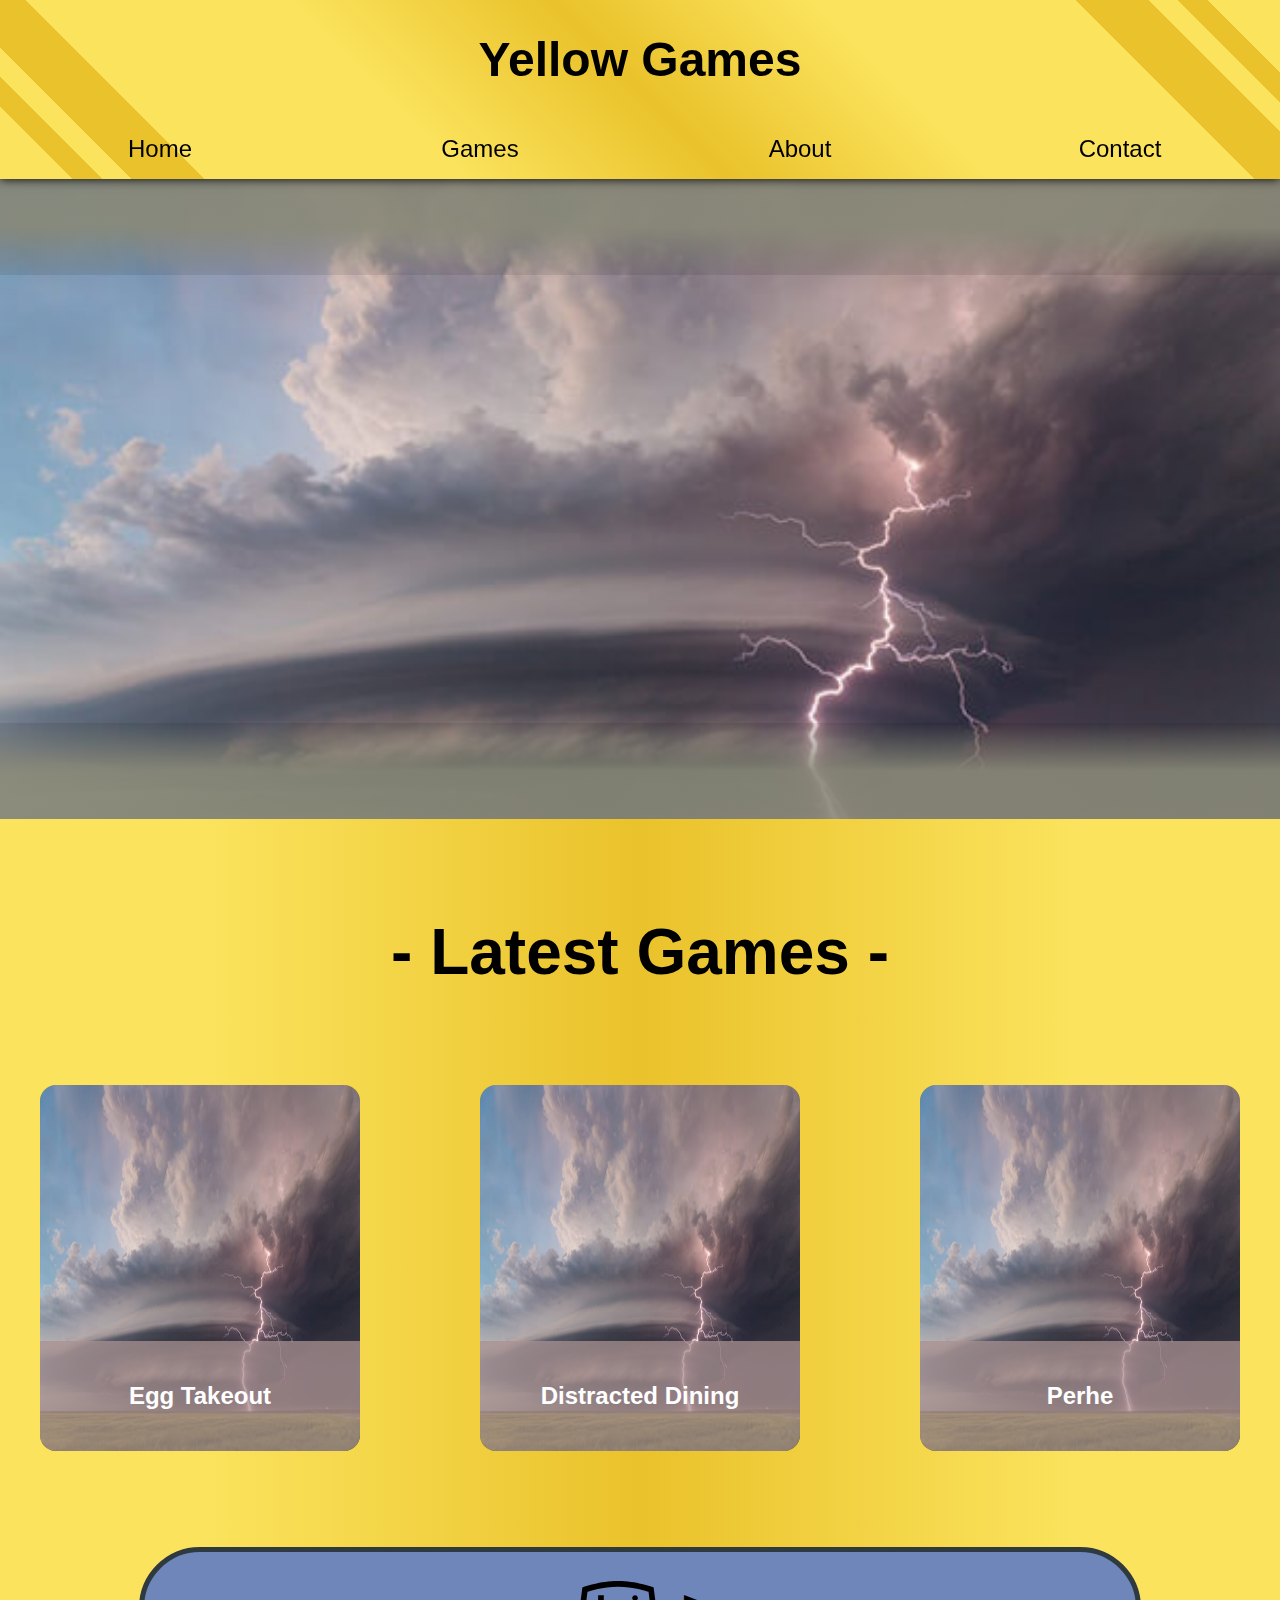
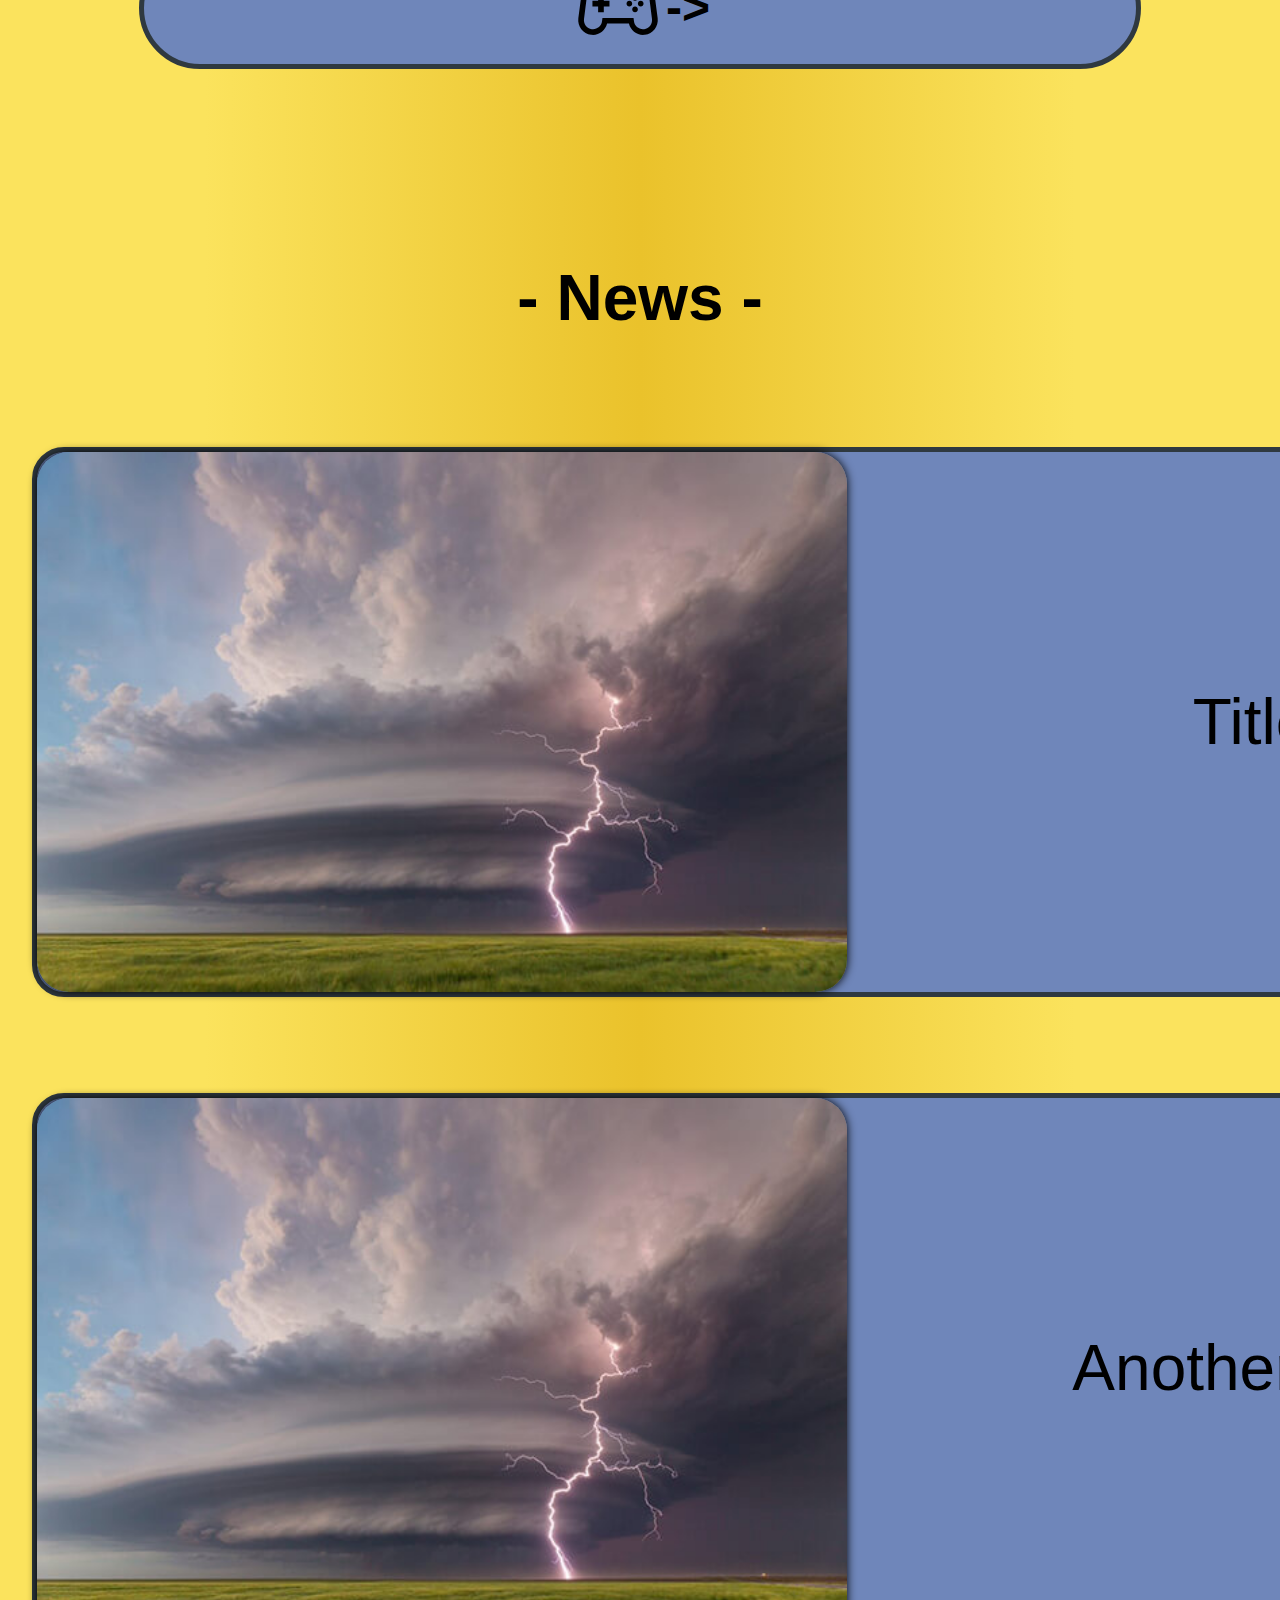
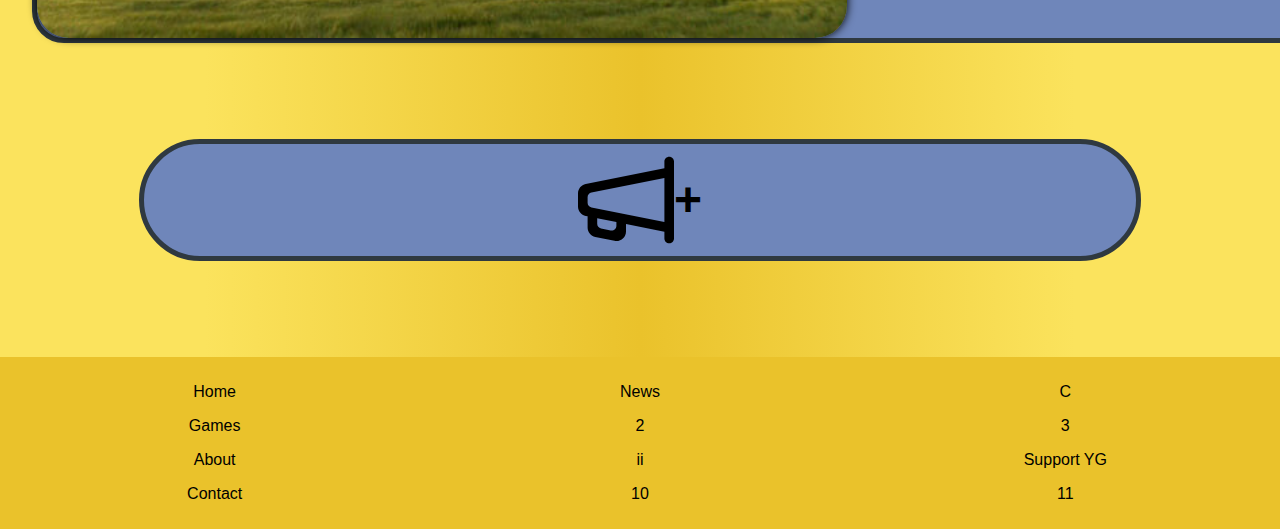
==== index.html @ 1d978299 "Update and rename main.html to index.html" ====
<!DOCTYPE html>

<html>
	<head>
		<link rel="stylesheet" href="main-style.css">
		<link rel="stylesheet" href="style.css">
		<title>Yellow Games</title>
	</head>
	<body>
		<nav>
			<div id="logo-title">Yellow Games</div>
			<a href="#" id="left-nav-item"" class="nav-item">Home</a>
			<a href="games.html" class="nav-item">Games</a>
			<a href="about.html" class="nav-item">About</a>
			<a href="mailto:scottiben08@gmail.com" id="right-nav-item" class="nav-item">Contact</a>
		</nav>
		<main>
			<div id="main-display">
				<div id="top-box"></div>
				<div id="bottom-box"></div>
			</div>
			<div class="main-display">
				<span class="header">- Latest Games -</span>
				<div class="game-box"><img src="supercell.png" alt="Supercell"><div class="game-box-info"><span class="header">Egg Takeout</span></div></div>
				<div class="game-box"><img src="supercell.png" alt="Supercell"><div class="game-box-info"><span class="header">Distracted Dining</span></div></div>
				<div class="game-box"><img src="supercell.png" alt="Supercell"><div class="game-box-info"><span class="header">Perhe</span></div></div>
				<span class="header">
					<a href="games.html" class="button">
						<svg id='Game_Controller_24' width='96' height='96' viewBox='0 0 24 24' xmlns='http://www.w3.org/2000/svg' xmlns:xlink='http://www.w3.org/1999/xlink'>
							<rect width='24' height='24' stroke='none' fill='#000000' opacity='0'/>
							<g transform="matrix(0.71 0 0 0.71 12 12)" >
								<path style="stroke: none; stroke-width: 1; stroke-dasharray: none; stroke-linecap: butt; stroke-dashoffset: 0; stroke-linejoin: miter; stroke-miterlimit: 4; fill: rgb(0,0,0); fill-rule: nonzero; opacity: 1;" transform=" translate(-16, -16.51)" d="M 16 7 C 9.617188 7 4.03125 9.0625 4.03125 9.0625 L 3.4375 9.28125 L 3.375 9.875 L 2.03125 20.125 C 1.667969 22.960938 3.695313 25.605469 6.53125 25.96875 C 9.171875 26.308594 11.539063 24.527344 12.15625 22 L 19.84375 22 C 20.464844 24.527344 22.828125 26.308594 25.46875 25.96875 C 28.304688 25.605469 30.332031 22.960938 29.96875 20.125 L 28.625 9.875 L 28.5625 9.28125 L 27.96875 9.0625 C 27.96875 9.0625 22.382813 7 16 7 Z M 16 9 C 21.484375 9 26.007813 10.523438 26.75 10.78125 L 27.96875 20.40625 C 28.195313 22.167969 26.980469 23.742188 25.21875 23.96875 C 23.457031 24.195313 21.851563 22.980469 21.625 21.21875 L 21.59375 20.875 L 21.46875 20 L 10.53125 20 L 10.40625 20.875 L 10.375 21.21875 C 10.148438 22.980469 8.542969 24.195313 6.78125 23.96875 C 5.019531 23.742188 3.804688 22.167969 4.03125 20.40625 L 5.25 10.78125 C 5.992188 10.523438 10.515625 9 16 9 Z M 9 12 L 9 14 L 7 14 L 7 16 L 9 16 L 9 18 L 11 18 L 11 16 L 13 16 L 13 14 L 11 14 L 11 12 Z M 22 12 C 21.449219 12 21 12.449219 21 13 C 21 13.550781 21.449219 14 22 14 C 22.550781 14 23 13.550781 23 13 C 23 12.449219 22.550781 12 22 12 Z M 20 14 C 19.449219 14 19 14.449219 19 15 C 19 15.550781 19.449219 16 20 16 C 20.550781 16 21 15.550781 21 15 C 21 14.449219 20.550781 14 20 14 Z M 24 14 C 23.449219 14 23 14.449219 23 15 C 23 15.550781 23.449219 16 24 16 C 24.550781 16 25 15.550781 25 15 C 25 14.449219 24.550781 14 24 14 Z M 22 16 C 21.449219 16 21 16.449219 21 17 C 21 17.550781 21.449219 18 22 18 C 22.550781 18 23 17.550781 23 17 C 23 16.449219 22.550781 16 22 16 Z" stroke-linecap="round" />
							</g>
						</svg>
						->
					</a>
				</span>
			</div>
			<div class="main-display">
				<span class="header">- News -</span>
				<div class="article">
					<div style="left: 0"><span class="news-desc">This is a summary of a news article</span></div>
					<img src="supercell.png" alt="Article Image">
					<div style="right: 0"><span class="news-title">Title</span></div>
				</div>
				<div class="article" style="margin-bottom: 0">
					<div style="left: 0"><span class="news-desc">This is a another summary of another news article</span></div>
					<img src="supercell.png" alt="Article Image">
					<div style="right: 0"><span class="news-title">Another Title</span></div>
				</div>

				<span class="header">
					<a href="main.html" class="button">
						<svg width='96' height='96' viewBox="0 -1 20 20" version="1.1" xmlns="http://www.w3.org/2000/svg" xmlns:xlink="http://www.w3.org/1999/xlink" fill="#000000">
							<g id="SVGRepo_bgCarrier" stroke-width="0"></g><g id="SVGRepo_tracerCarrier" stroke-linecap="round" stroke-linejoin="round"></g>
							<g id="SVGRepo_iconCarrier">
								<title>megaphone [#775]</title>
								<desc>Created with Sketch.</desc>
								<defs></defs>
								<g id="Page-1" stroke="none" stroke-width="1" fill="none" fill-rule="evenodd">
									<g id="Dribbble-Light-Preview" transform="translate(-180.000000, -4800.000000)" fill="#000000">
										<g id="icons" transform="translate(56.000000, 160.000000)">
											<path d="M142,4653.6 L126.804,4650.561 C126.336,4650.467 126,4650.057 126,4649.58 L126,4648.42 C126,4647.943 126.336,4647.533 126.804,4647.439 L142,4644.4 L142,4653.6 Z M132,4654.362 C132,4654.995 131.419,4655.469 130.798,4655.341 L128.798,4654.93 C128.334,4654.834 128,4654.425 128,4653.95 L128,4652.8 L132,4653.6 L132,4654.362 Z M142,4641 L142,4642.4 L125.608,4645.678 C124.673,4645.865 124,4646.686 124,4647.64 L124,4650.36 C124,4651.314 124.673,4652.135 125.608,4652.322 L126,4652.4 L126,4654.724 C126,4655.673 126.667,4656.491 127.597,4656.683 L131.597,4657.506 C132.838,4657.761 134,4656.813 134,4655.547 L134,4654 L142,4655.6 L142,4657 C142,4657.552 142.448,4658 143,4658 C143.552,4658 144,4657.552 144,4657 L144,4641 C144,4640.448 143.552,4640 143,4640 C142.448,4640 142,4640.448 142,4641 L142,4641 Z" id="megaphone-[#775]"></path>
										</g>
									</g>
								</g>
							</g>
						</svg>
						+
					</a>
				</span>

			</div>
		</main>
		<footer>
			<table>
				<tr><td></td></tr>
				<tr>
					<td><a class="footer-link" href="#">Home</a></td>
					<td><a class="footer-link" href="main.html">News</a></td>
					<td><a class="footer-link" href="main.html">C</a></td>
				</tr>
				<tr>
					<td><a class="footer-link" href="games.html">Games</a></td>
					<td><a class="footer-link" href="main.html">2</a></td>
					<td><a class="footer-link" href="main.html">3</a></td>
				</tr>
				<tr>
					<td><a class="footer-link" href="about.html">About</a></td>
					<td><a class="footer-link" href="main.html">ii</a></td>
					<td><a class="footer-link" href="main.html">Support YG</a></td>
				</tr>
				<tr>
					<td><a class="footer-link" href="mailto:scottiben08@gmail.com">Contact</a></td>
					<td><a class="footer-link" href="main.html">10</a></td>
					<td><a class="footer-link" href="main.html">11</a></td>
				</tr>
				<tr><td></td></tr>
			</table>
		</footer>
	</body>
</html>
---- main-style.css ----
* {
	--primary-color: #fbe35d;  /*#aaaa99*/
	--primary-color-clear: rgba(255, 204, 0, 0);
	--secondary-color: #eac22b;
	--shadow-color: #000;
	--accent-color: #6f86ba;
	--secondary-accent-color: #2f3940;
	--gradient-color: #888877;
	padding: 0;
	margin: 0;
	user-select: none;
	font-family: 'Gill Sans', 'Gill Sans MT', Calibri, 'Trebuchet MS', sans-serif;
}

body {
	background-color: var(--primary-color);
	/* background-color: #e0e0e0; */
}

#top-box {
	width: 100%;
	height: 15%;
	background-image: linear-gradient(180deg, var(--gradient-color) 50%, rgba(0,0,0,0.1));
	opacity: 0.9;
}

#bottom-box {
	align-self: flex-end;
	width: 100%;
	height: 15%;
	background-image: linear-gradient(0deg, var(--gradient-color) 50%, rgba(0,0,0,0.1));
	opacity: 0.9;
}

#right-nav-item {
	border-radius: 0.5rem 0 0 0.5rem;
}

#left-nav-item {
	border-radius: 0 0.5rem 0.5rem 0;
}

.game-box {
	position: relative;
	aspect-ratio: 7/8;
	display: flex;
	justify-content: center;
	border-radius: 1rem;
	width: 25vw;
	background-color: var(--secondary-color);
	transition: scale 0.5s, box-shadow 0.5s;
}

.game-box img {
	width: 100%;
	height: 100%;
	border-radius: inherit;
}

.game-box-info {
	text-align: center;
	display: flex;
	align-items: center;
	color: white;
	font-weight: bold;
	width: 100%;
	height: 30%;
	bottom: 0;
	border-radius: 0 0 1rem 1rem;
	background-color: rgba(168, 146, 146, 0.75);
	position: absolute;
	transition: scale 0.5s, border-radius 0.5s, translate 0.5s, box-shadow 0.5s;
}

.main-display .game-box .game-box-info span {
	padding: 0;
	height: fit-content;
	font-size: 1.5rem;
}

.game-box:hover {
	scale: 1.1;
	box-shadow: 0 0 10px var(--shadow-color);

	.game-box-info {
		box-shadow: 0 0 10px var(--shadow-color);
		translate: 0 -5%;
		scale: 1.1;
		border-radius: 1rem;
	}
}

.article {
	display: flex;
	position: relative;
	align-items: center;
	justify-content: space-between;
	aspect-ratio: 3;
	height: 60vh;
	border: solid 5px var(--secondary-accent-color);
	background-color: var(--accent-color); /* FIX COLORS FOR BORDER AND IN BACKGROUND */
	border-radius: 2rem;
	margin: 1rem 2rem 5rem 2rem;
	transition: box-shadow 0.5s;
	/* box-shadow: 0 0 10px var(--shadow-color); */

	/* padding: 4rem; */
}

.article .news-desc {
	position: absolute;
	left: 0;
	font-size: medium;
}

.article img {
	position: absolute;
	left: 0;
	z-index: 98;
	aspect-ratio: 1;
	height: 100%;
	width: 50%;
	box-shadow: 0 0 10px var(--shadow-color);
	transition: transform 1s;
	transition-delay: 0s;
	border-radius: inherit;
}

.article .news-title {
	font-size: 4rem;
}

.article div {
	display: flex;
	justify-content: center;
	align-items: center;
	width: 50%;
	height: 100%;
	position: absolute;
	top: 0;
}

.article:hover {
	cursor: pointer;
	box-shadow: 0 0 10px var(--shadow-color);
	img {
		transform: translateX(100%);
		left: unset;
		transition-delay: 0.5s;
	}
}

.article .news-desc {
	font-size: larger;
	height: fit-content;
	text-align: center;
	width: 100%;
	font-weight: normal;
}
---- style.css ----
* {
	--primary-color: #fbe35d;  /*#aaaa99*/
	--primary-color-clear: rgba(255, 204, 0, 0);
	--secondary-color: #eac22b;
	--shadow-color: #000;
	--accent-color: #6f86ba;
	--secondary-accent-color: #2f3940;
	--gradient-color: #888877;
	padding: 0;
	margin: 0;
	user-select: none;
	font-family: 'Gill Sans', 'Gill Sans MT', Calibri, 'Trebuchet MS', sans-serif;
}

nav {
	display: flex;
	justify-content: space-around;
	align-items: center;
	flex-wrap: wrap;
	background-image: linear-gradient(45deg,
	 var(--primary-color) 5%, 
	 var(--secondary-color) 5%, var(--secondary-color) 7%, 
	 var(--primary-color) 7%, var(--primary-color) 9%, 
	 var(--secondary-color) 9%, var(--secondary-color) 14%, 
	 var(--primary-color) 14%, var(--primary-color) 32%, 
	 var(--secondary-color) 50%,
	 var(--primary-color) 68%, var(--primary-color) 86%,
	 var(--secondary-color) 86%, var(--secondary-color) 91%,
	 var(--primary-color) 91%, var(--primary-color) 93%, 
	 var(--secondary-color) 93%, var(--secondary-color) 95%, 
	 var(--primary-color) 95%);
	/* border-radius: 0.5rem; */
	position: sticky;
	top: 0;
	z-index: 1000;
	box-shadow: 0 0 10px var(--shadow-color);
}

.nav-item {
	font-size: 1.5rem;
	padding: 1rem;
	border-radius: 0.5rem;
	width: calc(25vw - 2rem);
	text-align: center;
	transition: background-color 0.5s, box-shadow 0.5s;
}

.nav-item:hover {
	background-color: rgba(238,187,0,0.8);
	cursor: pointer;
	box-shadow: 0 0 10px var(--shadow-color);
}

#main-display {
	display: flex;
	flex-wrap: wrap;
	height: 50vw;
	width: 100%;
	background-repeat: no-repeat;
	background-position: center;
	background-size: cover;
	background-color: lightgreen;
	background-image: url("supercell.png");
}

.main-display .header {
	font-weight: bold;
	display: flex;
	justify-content: center;
	width: 100%;
	padding: 6rem 0 6rem 0;
	text-align: center;
	font-size: 4rem;
}

.button {
	display: flex;
	align-items: center;
	justify-content: center;
	border: solid 5px var(--secondary-accent-color);
	width: 75%;
	height: fit-content;
	/* width: fit-content; */
	padding: 0.5rem 1rem;
	border-radius: 4rem;
	/* border-radius: 1rem; */
	font-size: 3rem;
	background-color: var(--accent-color);
	font-weight: bolder;
	transition: box-shadow 0.5s, rotate 0.5s, scale 0.5s;
	transition-delay: 0.1s;
}

.button:hover {
	box-shadow: 0 0 10px var(--shadow-color);
	z-index: 99;
	rotate: 3deg;
	scale: 1.25;
	cursor: pointer;
}

#logo-title {
	font-size: 3rem;
	padding: 2rem;
	text-align: center;
	width: 100%;
	font-weight: bolder;
}

.main-display {
	background-image: linear-gradient(90deg, var(--primary-color) 16%, var(--secondary-color) 50%, var(--primary-color) 84%);
	display: flex;
	flex-wrap: wrap;
	/* height:  40vw; */
	justify-content: space-evenly;
	align-items: center;
	/* padding: 10rem 2rem; */
	padding: 0;
	column-gap: 5rem;
	position: relative;
	
}

a {
	color: black;
	text-decoration: none;
}

footer {
	background-color: var(--secondary-color);
	display: flex;
	justify-content: center;
	align-items: center;
}

table {
	width: 100%;
}

tr {

	width: 100%;
	display: flex;
	justify-content: space-around;

}

td {
	width: 10%;
	display: flex;
	justify-content: center;
	align-items: center;
	padding: 0.5rem 0;
}
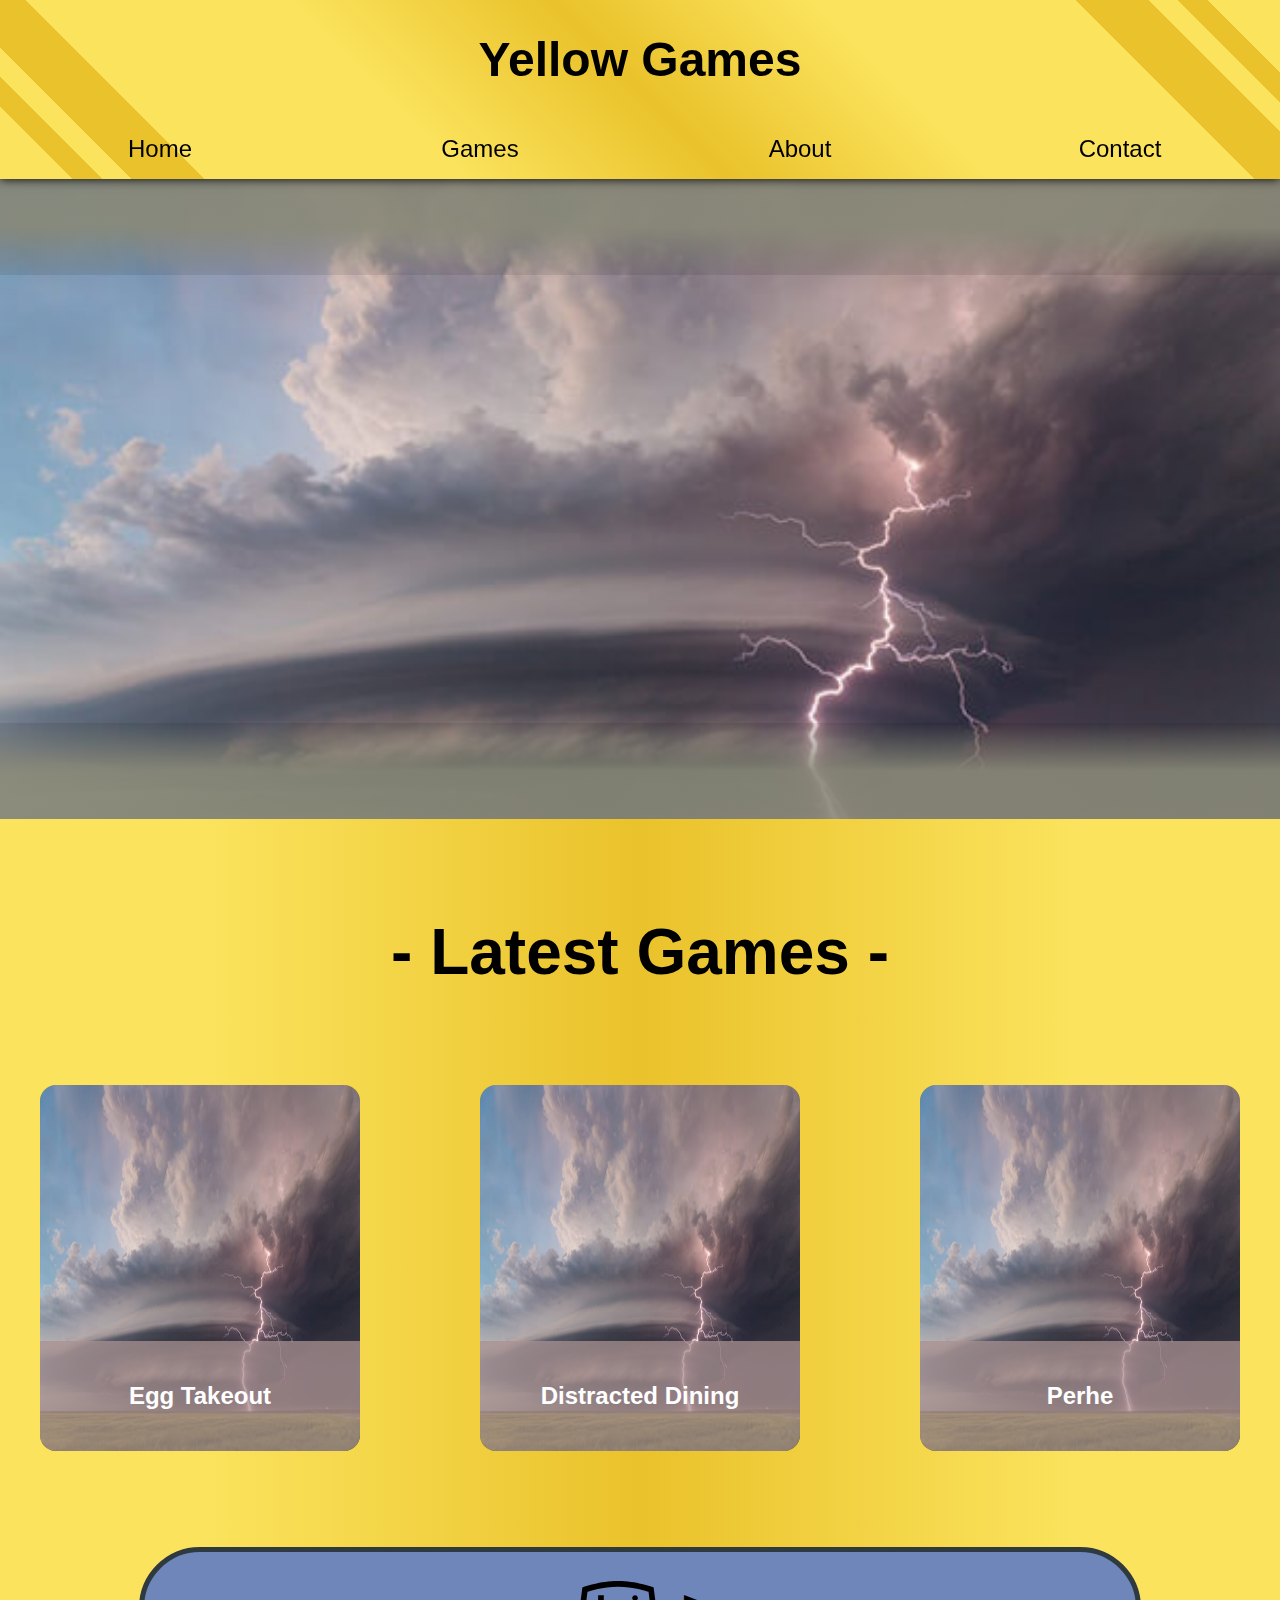
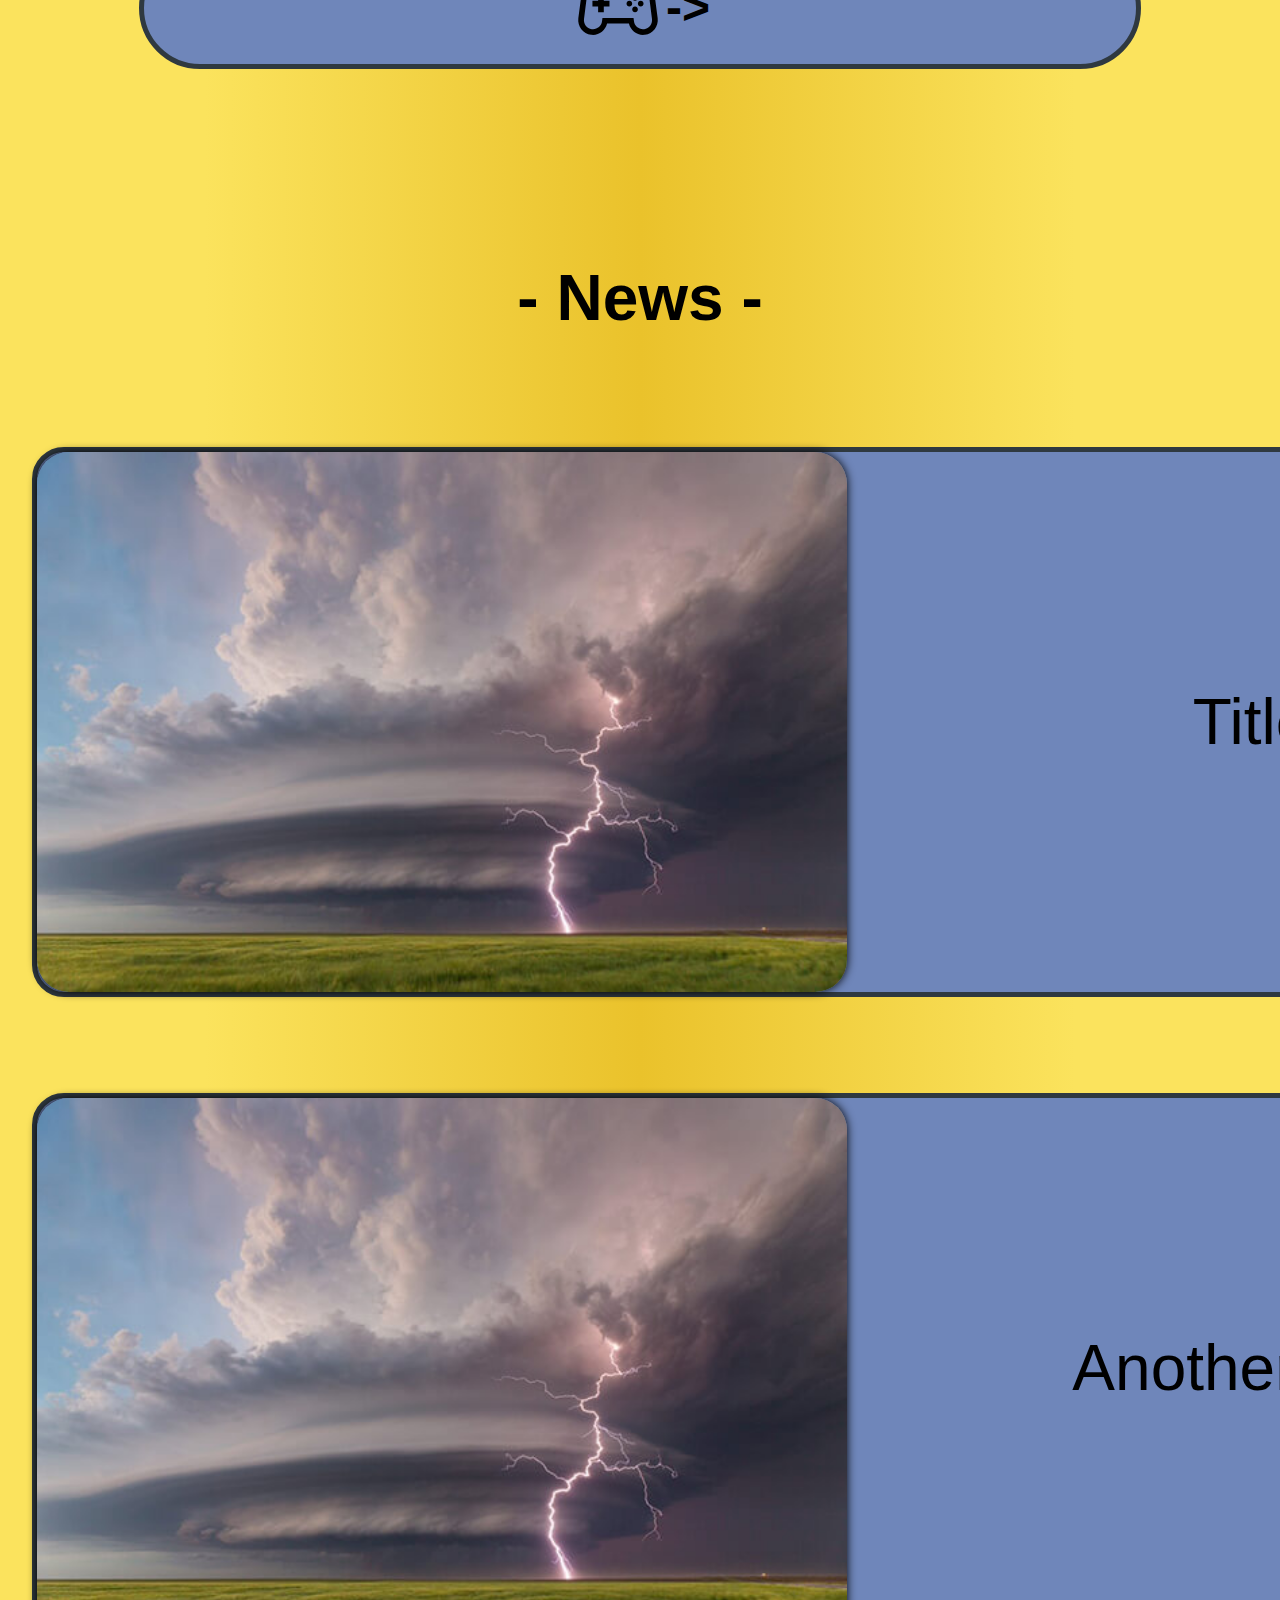
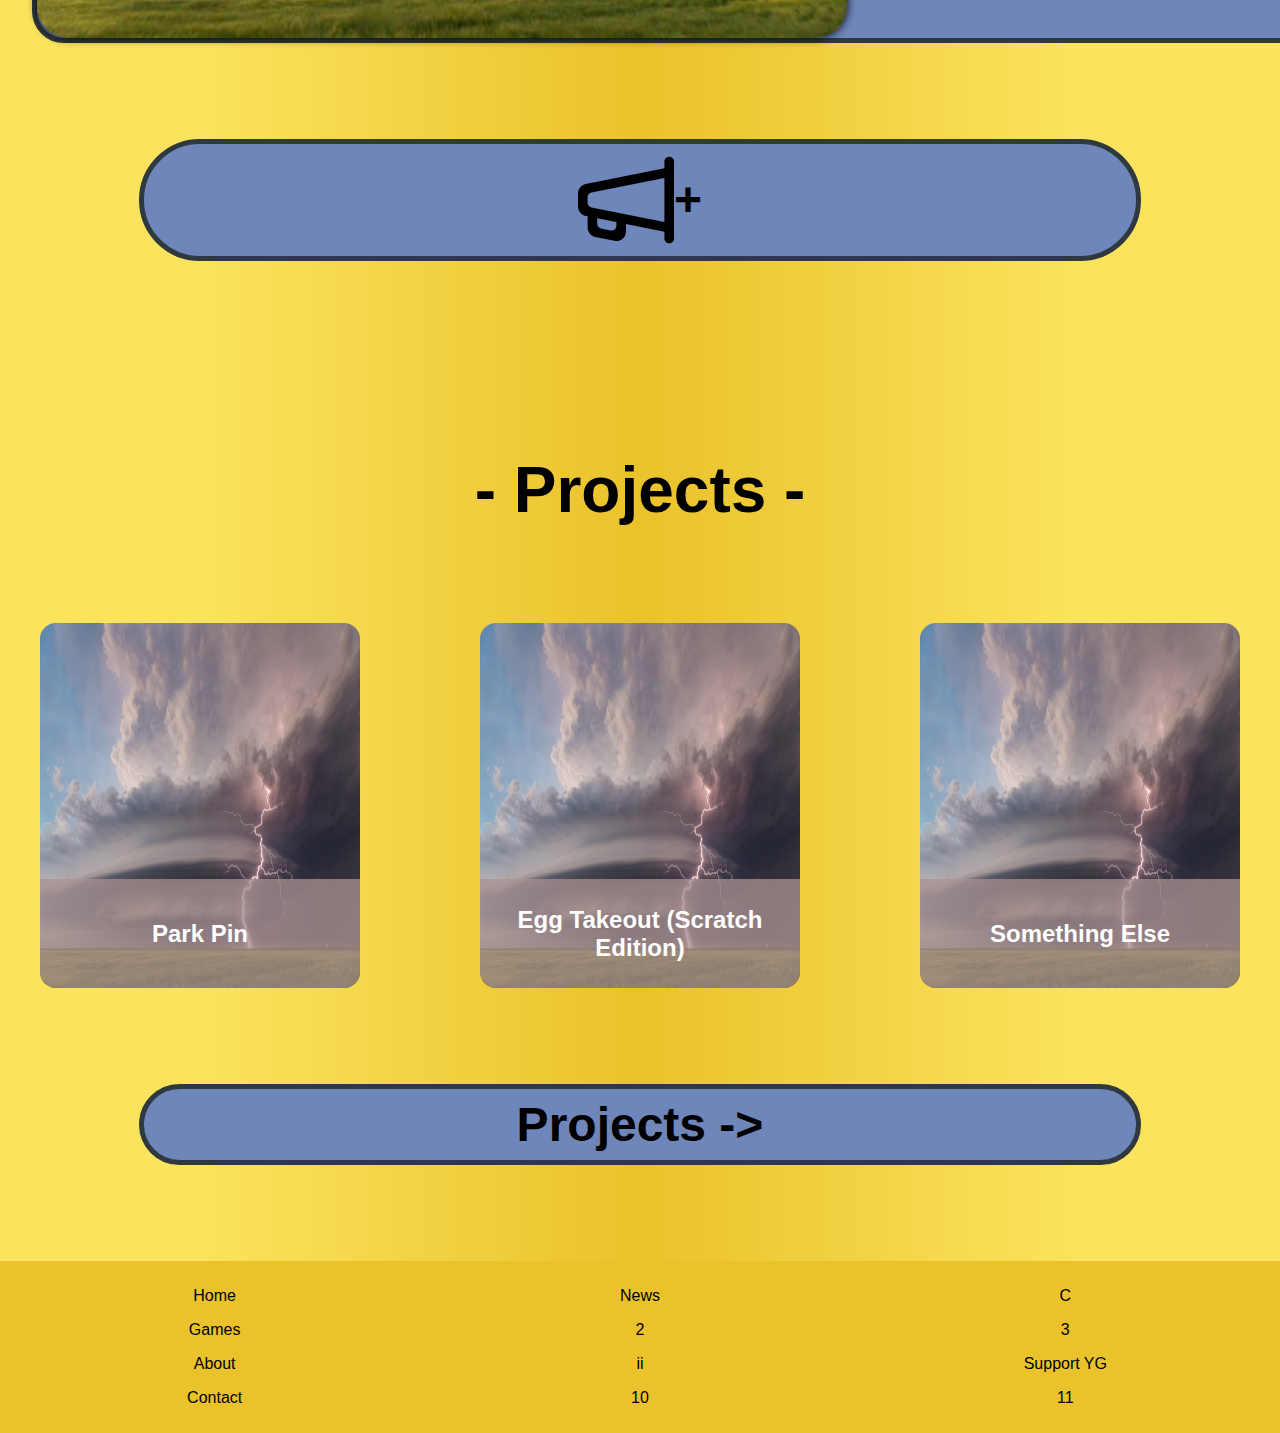
==== commit 52739b5a: "Update index.html" ====
--- a/index.html
+++ b/index.html
@@ -9,7 +9,7 @@
 	<body>
 		<nav>
 			<div id="logo-title">Yellow Games</div>
-			<a href="#" id="left-nav-item"" class="nav-item">Home</a>
+			<a href="#" id="left-nav-item" class="nav-item">Home</a>
 			<a href="games.html" class="nav-item">Games</a>
 			<a href="about.html" class="nav-item">About</a>
 			<a href="mailto:scottiben08@gmail.com" id="right-nav-item" class="nav-item">Contact</a>
@@ -71,6 +71,32 @@
 				</span>
 
 			</div>
+			<div class="main-display">
+				<span class="header">- Projects -</span>
+				<div class="game-box">
+					<img src="supercell.png" alt="Supercell">
+					<div class="game-box-info">
+						<span class="header">Park Pin</span>
+					</div>
+				</div>
+				<div class="game-box">
+					<img src="supercell.png" alt="Supercell">
+					<div class="game-box-info">
+						<span class="header">Egg Takeout (Scratch Edition)</span>
+					</div>
+				</div>
+				<div class="game-box">
+					<img src="supercell.png" alt="Supercell">
+					<div class="game-box-info">
+						<span class="header">Something Else</span>
+					</div>
+				</div>
+				<span class="header">
+					<a href="projects.html" class="button">
+						Projects ->
+					</a>
+				</span>
+			</div>
 		</main>
 		<footer>
 			<table>
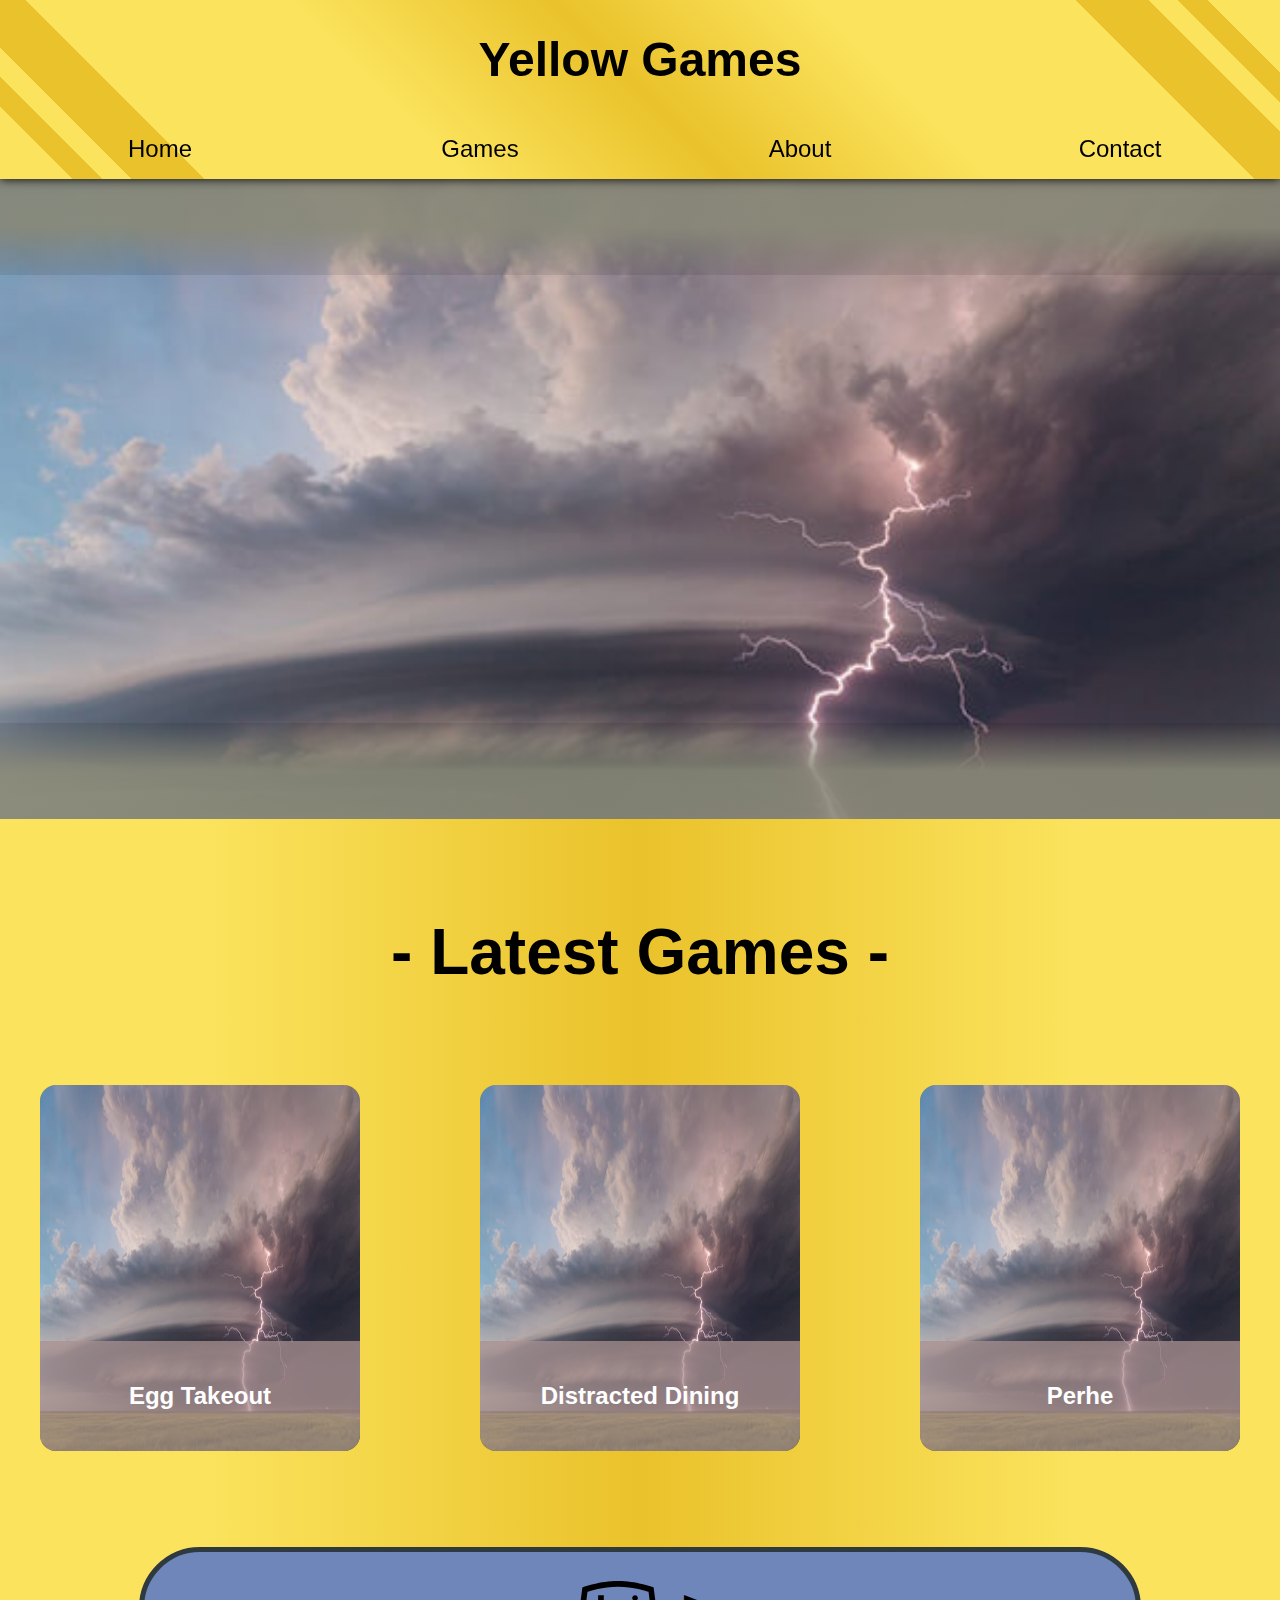
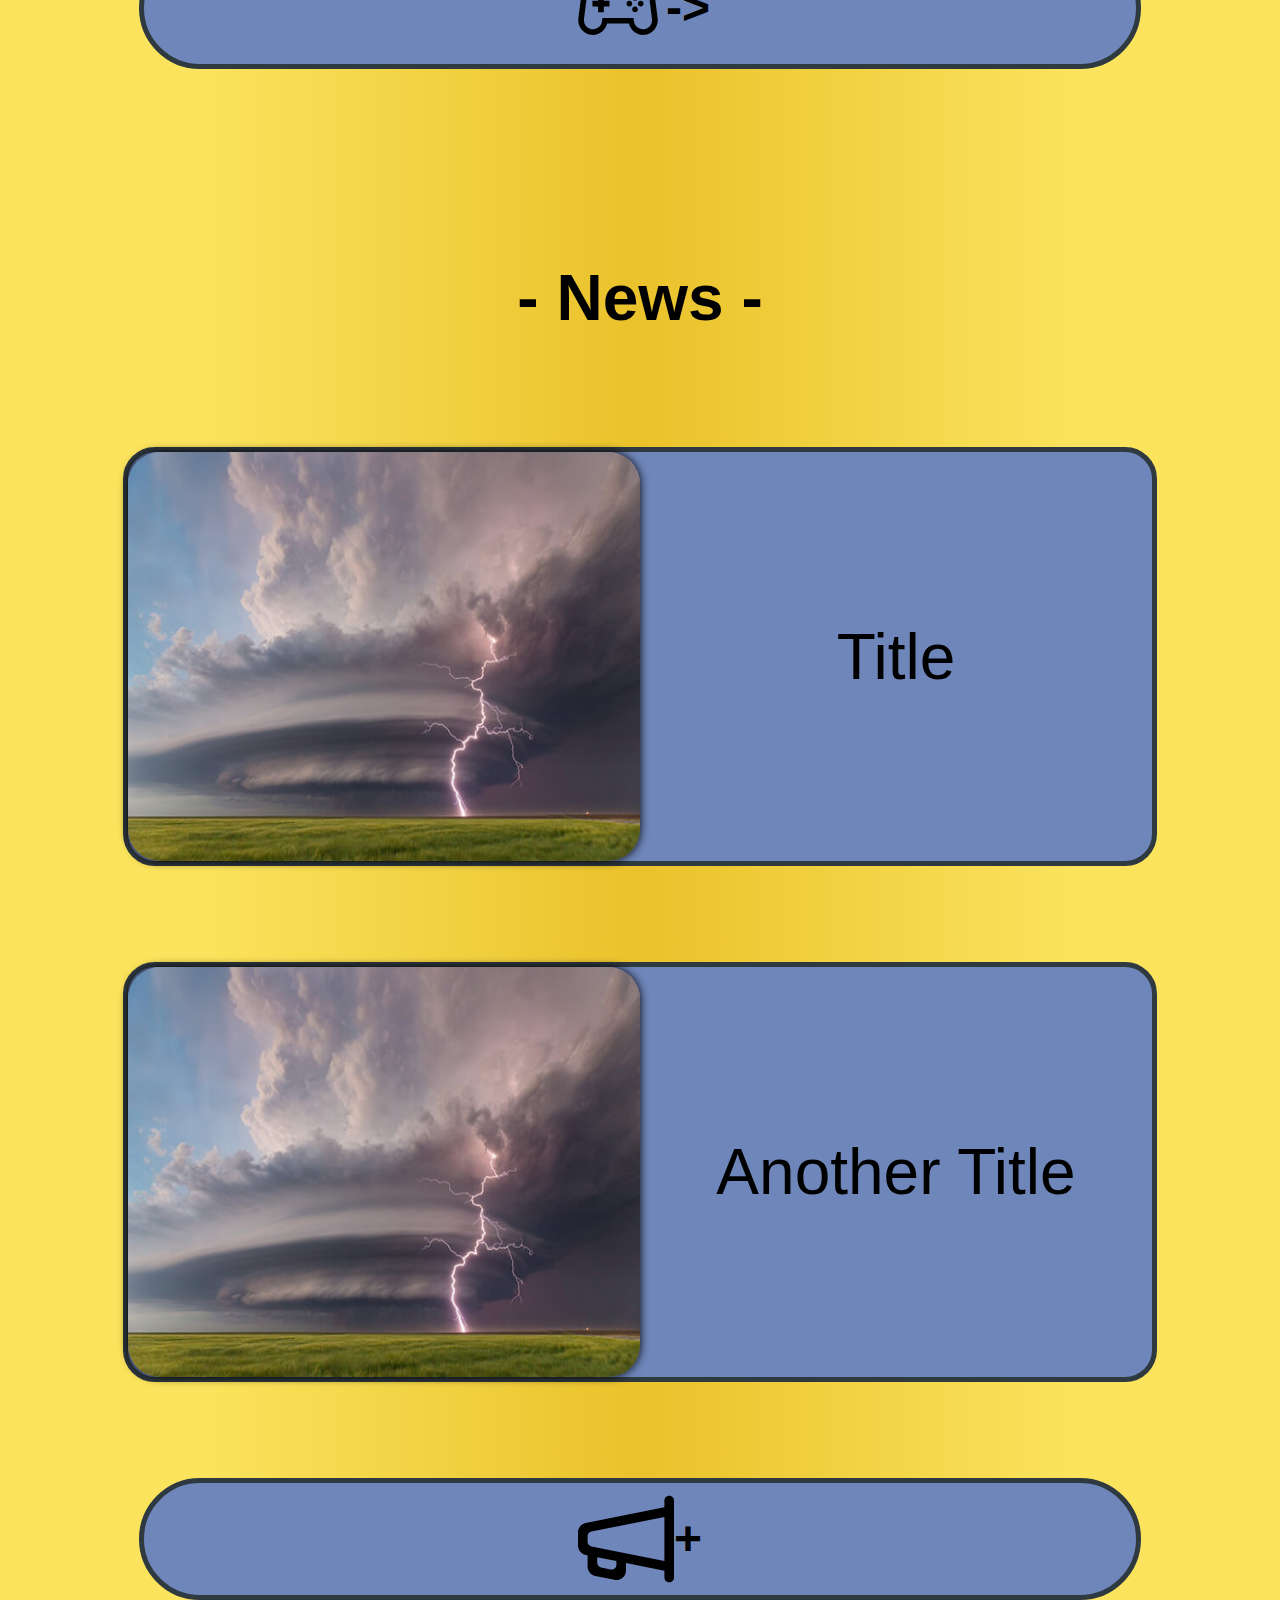
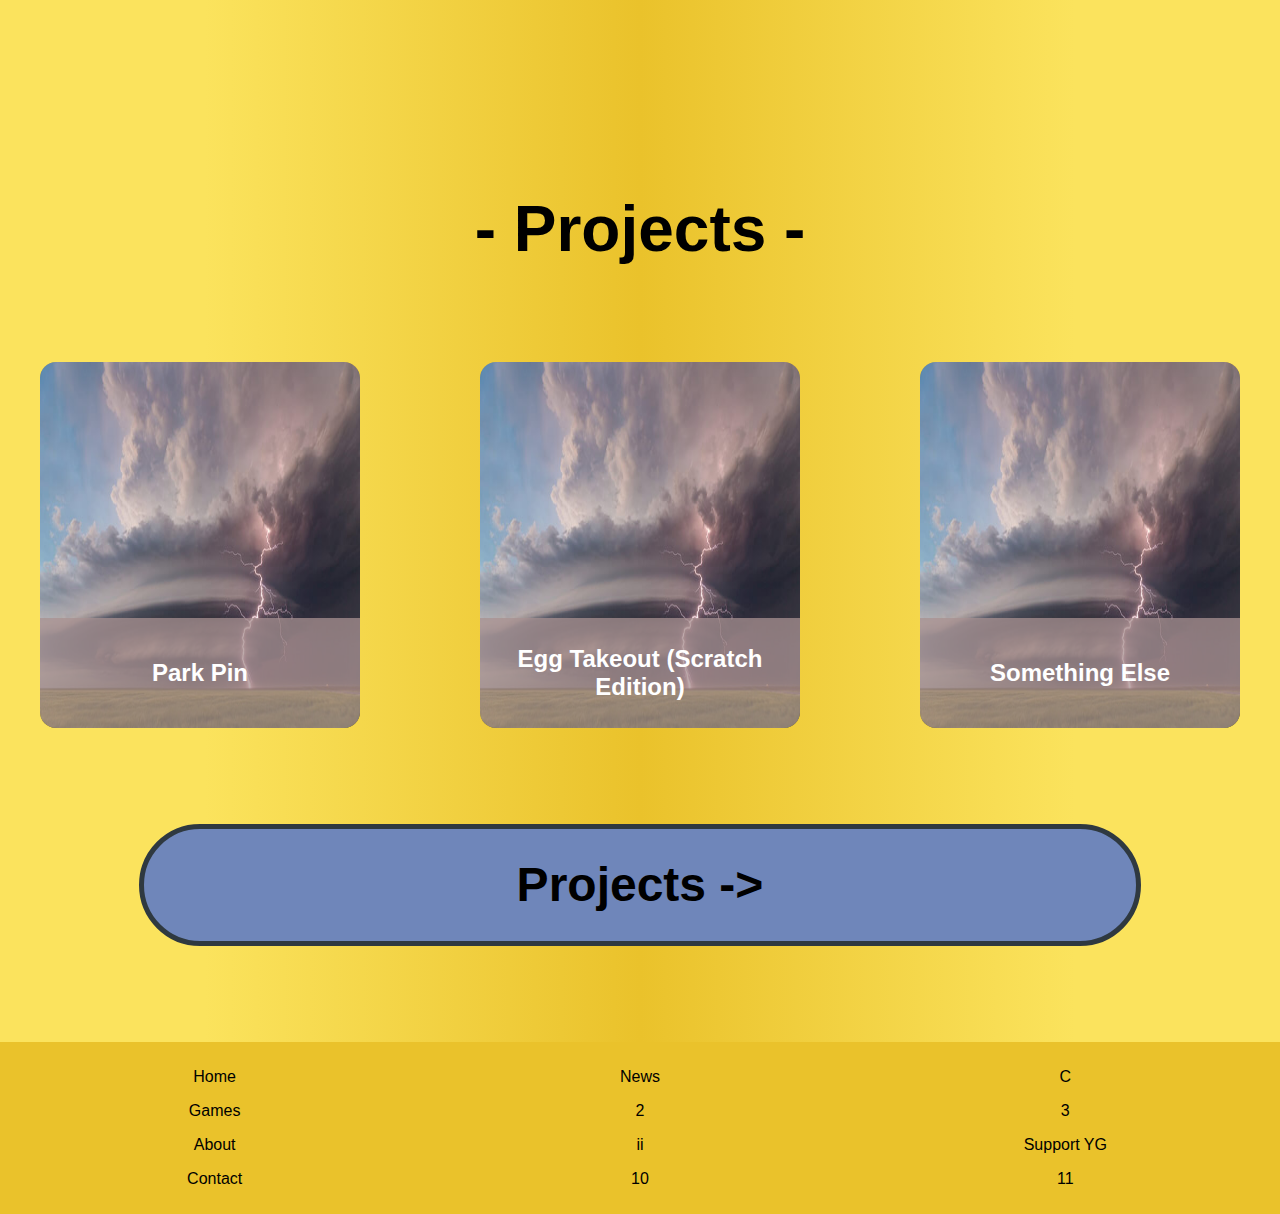
==== commit 09770ed3: "made some ratios consistent" ====
--- a/index.html
+++ b/index.html
@@ -32,7 +32,9 @@
 								<path style="stroke: none; stroke-width: 1; stroke-dasharray: none; stroke-linecap: butt; stroke-dashoffset: 0; stroke-linejoin: miter; stroke-miterlimit: 4; fill: rgb(0,0,0); fill-rule: nonzero; opacity: 1;" transform=" translate(-16, -16.51)" d="M 16 7 C 9.617188 7 4.03125 9.0625 4.03125 9.0625 L 3.4375 9.28125 L 3.375 9.875 L 2.03125 20.125 C 1.667969 22.960938 3.695313 25.605469 6.53125 25.96875 C 9.171875 26.308594 11.539063 24.527344 12.15625 22 L 19.84375 22 C 20.464844 24.527344 22.828125 26.308594 25.46875 25.96875 C 28.304688 25.605469 30.332031 22.960938 29.96875 20.125 L 28.625 9.875 L 28.5625 9.28125 L 27.96875 9.0625 C 27.96875 9.0625 22.382813 7 16 7 Z M 16 9 C 21.484375 9 26.007813 10.523438 26.75 10.78125 L 27.96875 20.40625 C 28.195313 22.167969 26.980469 23.742188 25.21875 23.96875 C 23.457031 24.195313 21.851563 22.980469 21.625 21.21875 L 21.59375 20.875 L 21.46875 20 L 10.53125 20 L 10.40625 20.875 L 10.375 21.21875 C 10.148438 22.980469 8.542969 24.195313 6.78125 23.96875 C 5.019531 23.742188 3.804688 22.167969 4.03125 20.40625 L 5.25 10.78125 C 5.992188 10.523438 10.515625 9 16 9 Z M 9 12 L 9 14 L 7 14 L 7 16 L 9 16 L 9 18 L 11 18 L 11 16 L 13 16 L 13 14 L 11 14 L 11 12 Z M 22 12 C 21.449219 12 21 12.449219 21 13 C 21 13.550781 21.449219 14 22 14 C 22.550781 14 23 13.550781 23 13 C 23 12.449219 22.550781 12 22 12 Z M 20 14 C 19.449219 14 19 14.449219 19 15 C 19 15.550781 19.449219 16 20 16 C 20.550781 16 21 15.550781 21 15 C 21 14.449219 20.550781 14 20 14 Z M 24 14 C 23.449219 14 23 14.449219 23 15 C 23 15.550781 23.449219 16 24 16 C 24.550781 16 25 15.550781 25 15 C 25 14.449219 24.550781 14 24 14 Z M 22 16 C 21.449219 16 21 16.449219 21 17 C 21 17.550781 21.449219 18 22 18 C 22.550781 18 23 17.550781 23 17 C 23 16.449219 22.550781 16 22 16 Z" stroke-linecap="round" />
 							</g>
 						</svg>
+
 						->
+						
 					</a>
 				</span>
 			</div>
@@ -66,7 +68,9 @@
 								</g>
 							</g>
 						</svg>
+
 						+
+
 					</a>
 				</span>
 
--- a/main-style.css
+++ b/main-style.css
@@ -95,8 +95,8 @@
 	position: relative;
 	align-items: center;
 	justify-content: space-between;
-	aspect-ratio: 3;
-	height: 60vh;
+	aspect-ratio: 2.5;
+	width: 80vw;
 	border: solid 5px var(--secondary-accent-color);
 	background-color: var(--accent-color); /* FIX COLORS FOR BORDER AND IN BACKGROUND */
 	border-radius: 2rem;
@@ -156,4 +156,4 @@
 	text-align: center;
 	width: 100%;
 	font-weight: normal;
-}+}
--- a/style.css
+++ b/style.css
@@ -79,7 +79,7 @@
 	justify-content: center;
 	border: solid 5px var(--secondary-accent-color);
 	width: 75%;
-	height: fit-content;
+	aspect-ratio: 10;
 	/* width: fit-content; */
 	padding: 0.5rem 1rem;
 	border-radius: 4rem;
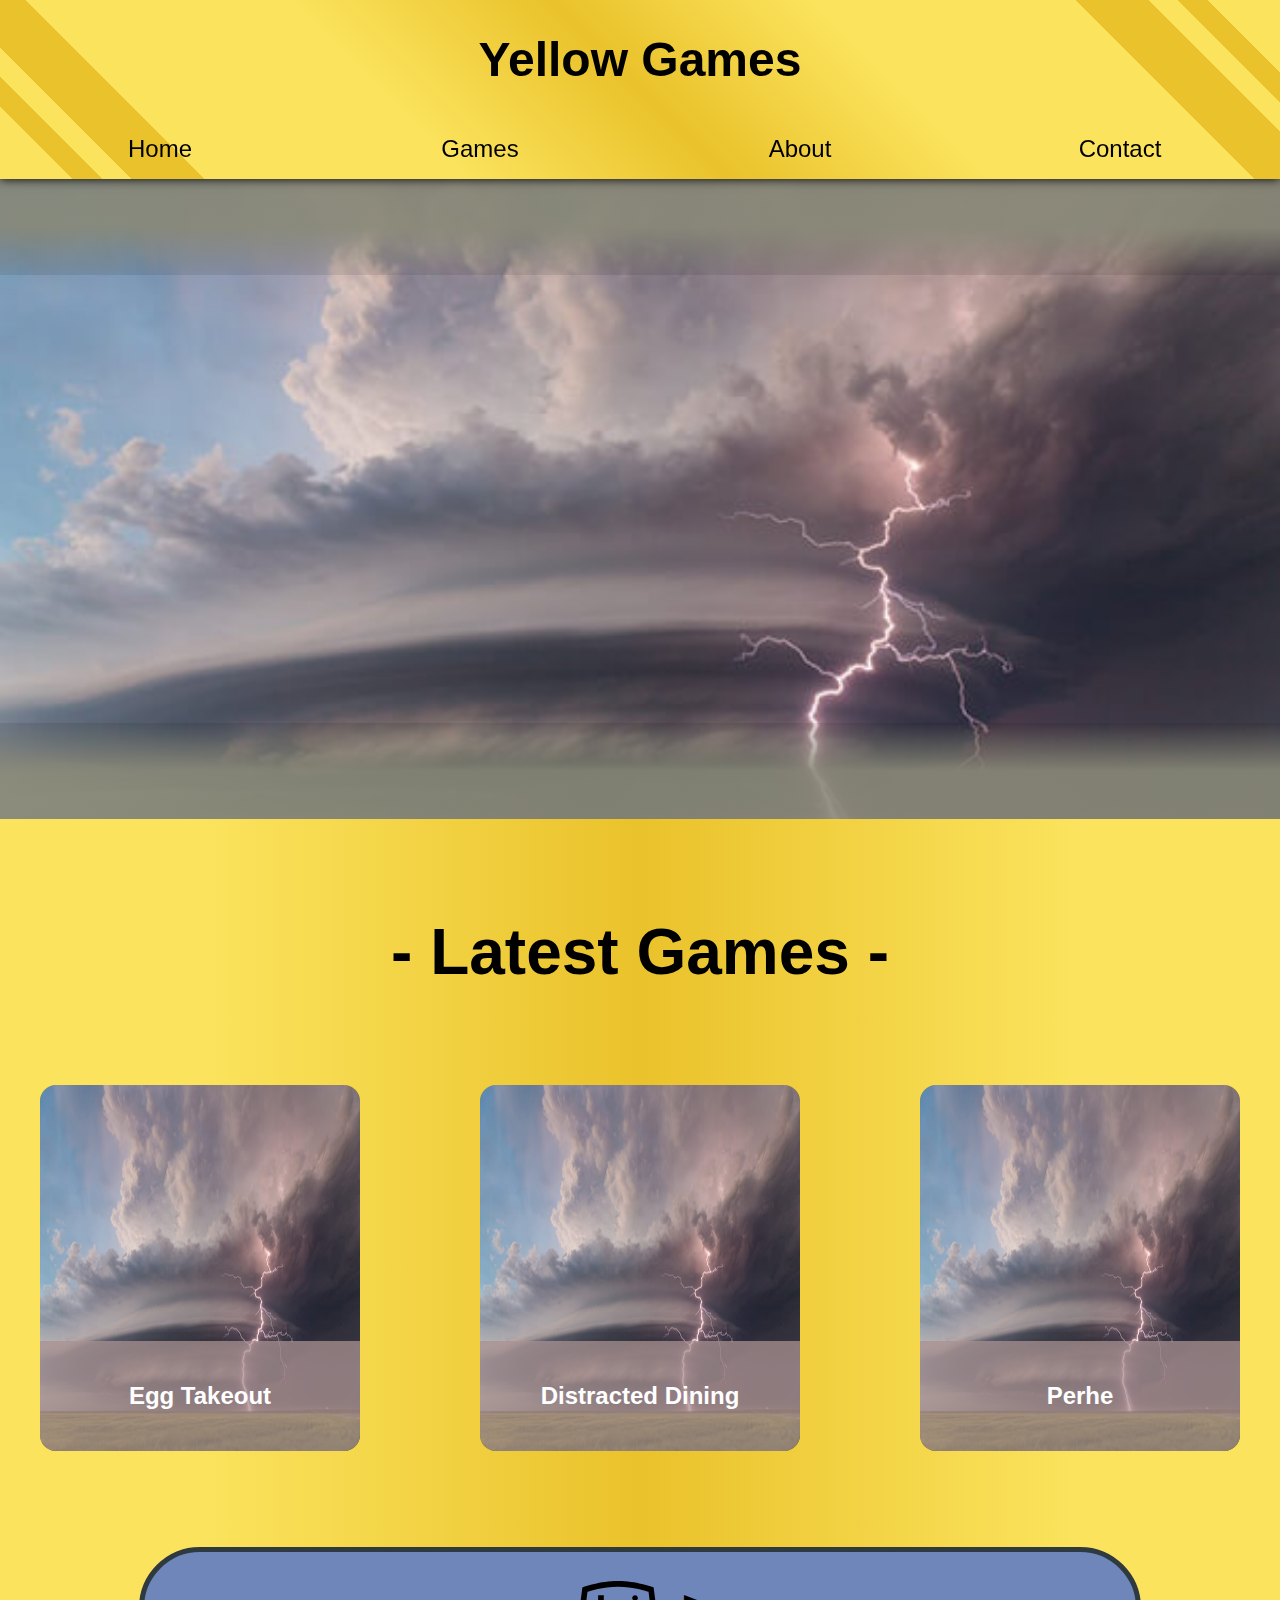
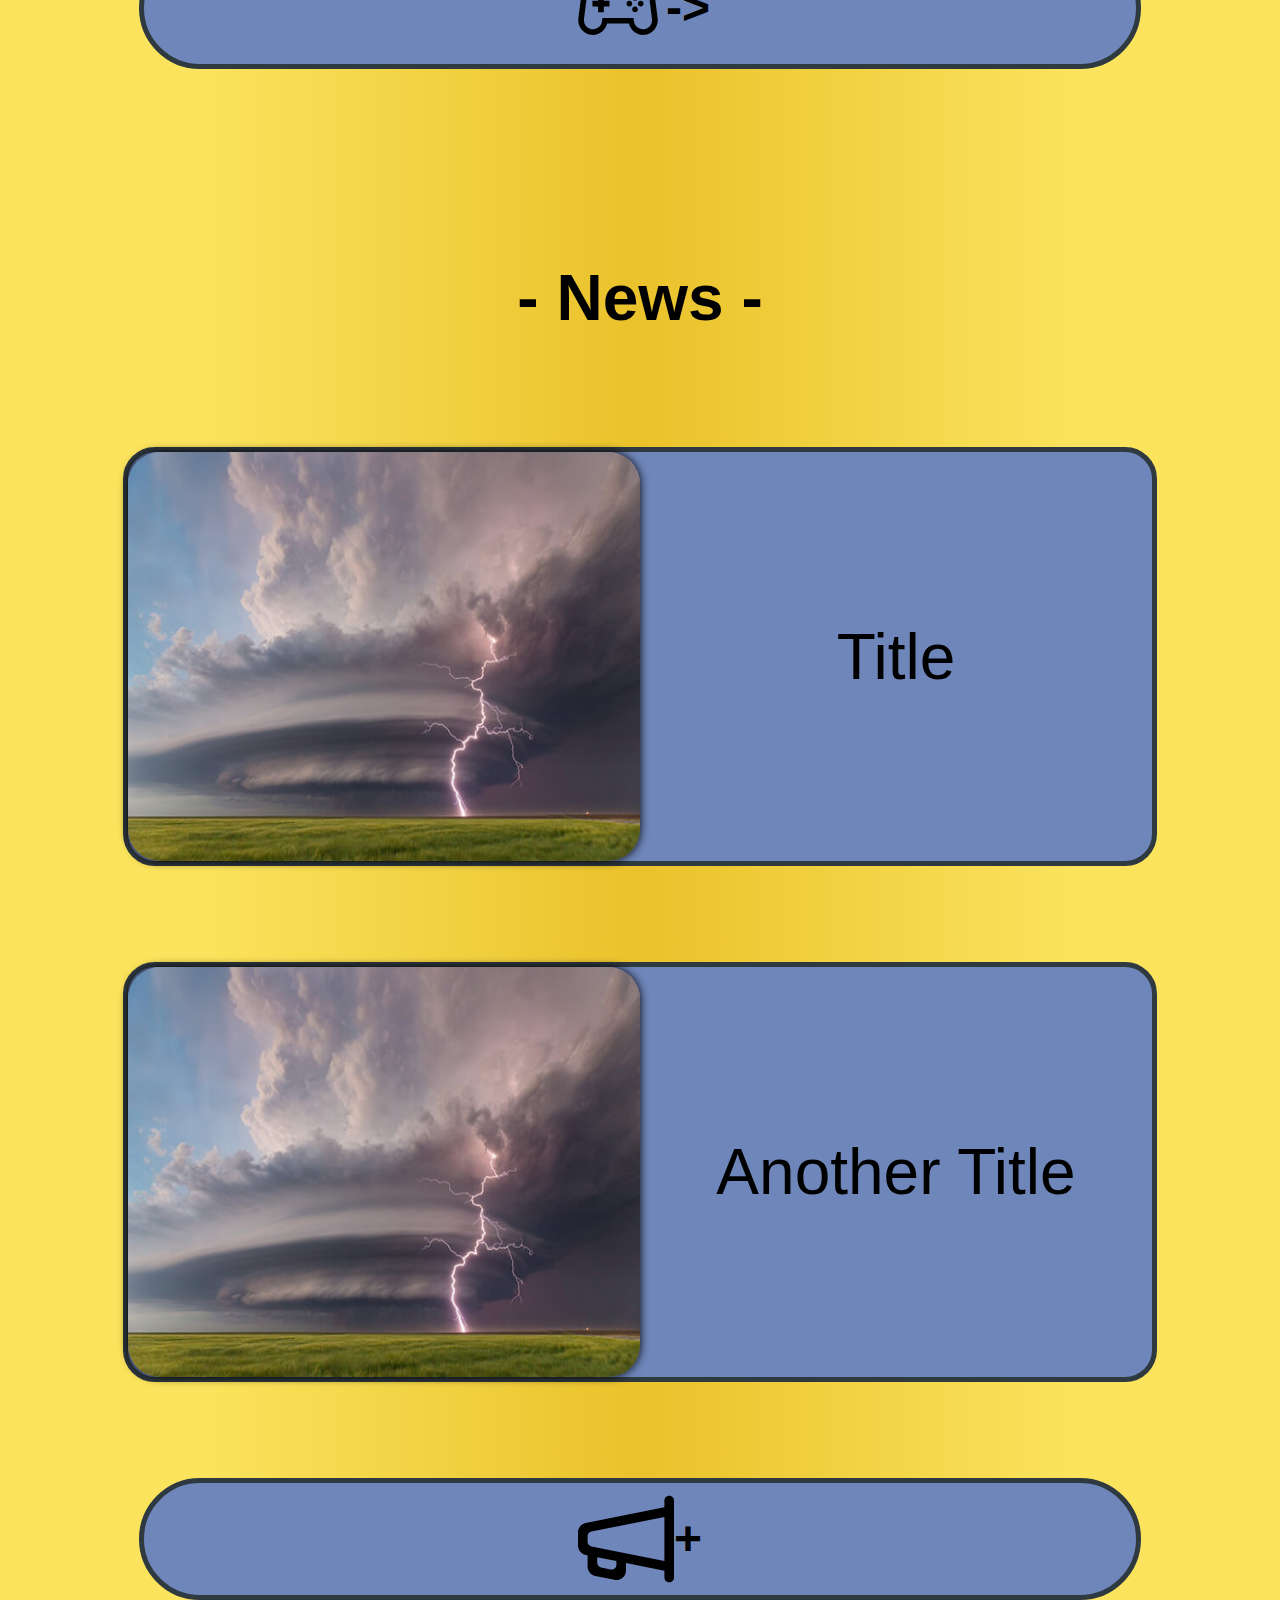
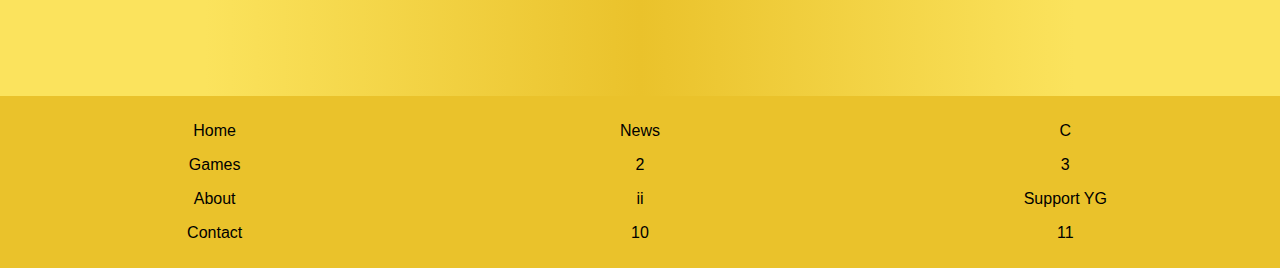
==== commit 303123b9: "Update index.html" ====
--- a/index.html
+++ b/index.html
@@ -75,32 +75,6 @@
 				</span>
 
 			</div>
-			<div class="main-display">
-				<span class="header">- Projects -</span>
-				<div class="game-box">
-					<img src="supercell.png" alt="Supercell">
-					<div class="game-box-info">
-						<span class="header">Park Pin</span>
-					</div>
-				</div>
-				<div class="game-box">
-					<img src="supercell.png" alt="Supercell">
-					<div class="game-box-info">
-						<span class="header">Egg Takeout (Scratch Edition)</span>
-					</div>
-				</div>
-				<div class="game-box">
-					<img src="supercell.png" alt="Supercell">
-					<div class="game-box-info">
-						<span class="header">Something Else</span>
-					</div>
-				</div>
-				<span class="header">
-					<a href="projects.html" class="button">
-						Projects ->
-					</a>
-				</span>
-			</div>
 		</main>
 		<footer>
 			<table>
@@ -121,7 +95,7 @@
 					<td><a class="footer-link" href="main.html">Support YG</a></td>
 				</tr>
 				<tr>
-					<td><a class="footer-link" href="mailto:scottiben08@gmail.com">Contact</a></td>
+					<td><a class="footer-link" href="mailto:officialyellowgames@gmail.com">Contact</a></td>
 					<td><a class="footer-link" href="main.html">10</a></td>
 					<td><a class="footer-link" href="main.html">11</a></td>
 				</tr>
--- a/style.css
+++ b/style.css
@@ -10,6 +10,7 @@
 	margin: 0;
 	user-select: none;
 	font-family: 'Gill Sans', 'Gill Sans MT', Calibri, 'Trebuchet MS', sans-serif;
+	overscroll-behavior: none;
 }
 
 nav {
@@ -40,7 +41,7 @@
 	font-size: 1.5rem;
 	padding: 1rem;
 	border-radius: 0.5rem;
-	width: calc(25vw - 2rem);
+	width: calc(25vw - 2rem - 5px);
 	text-align: center;
 	transition: background-color 0.5s, box-shadow 0.5s;
 }
@@ -151,4 +152,8 @@
 	justify-content: center;
 	align-items: center;
 	padding: 0.5rem 0;
+}
+
+td a {
+	text-align: center;
 }